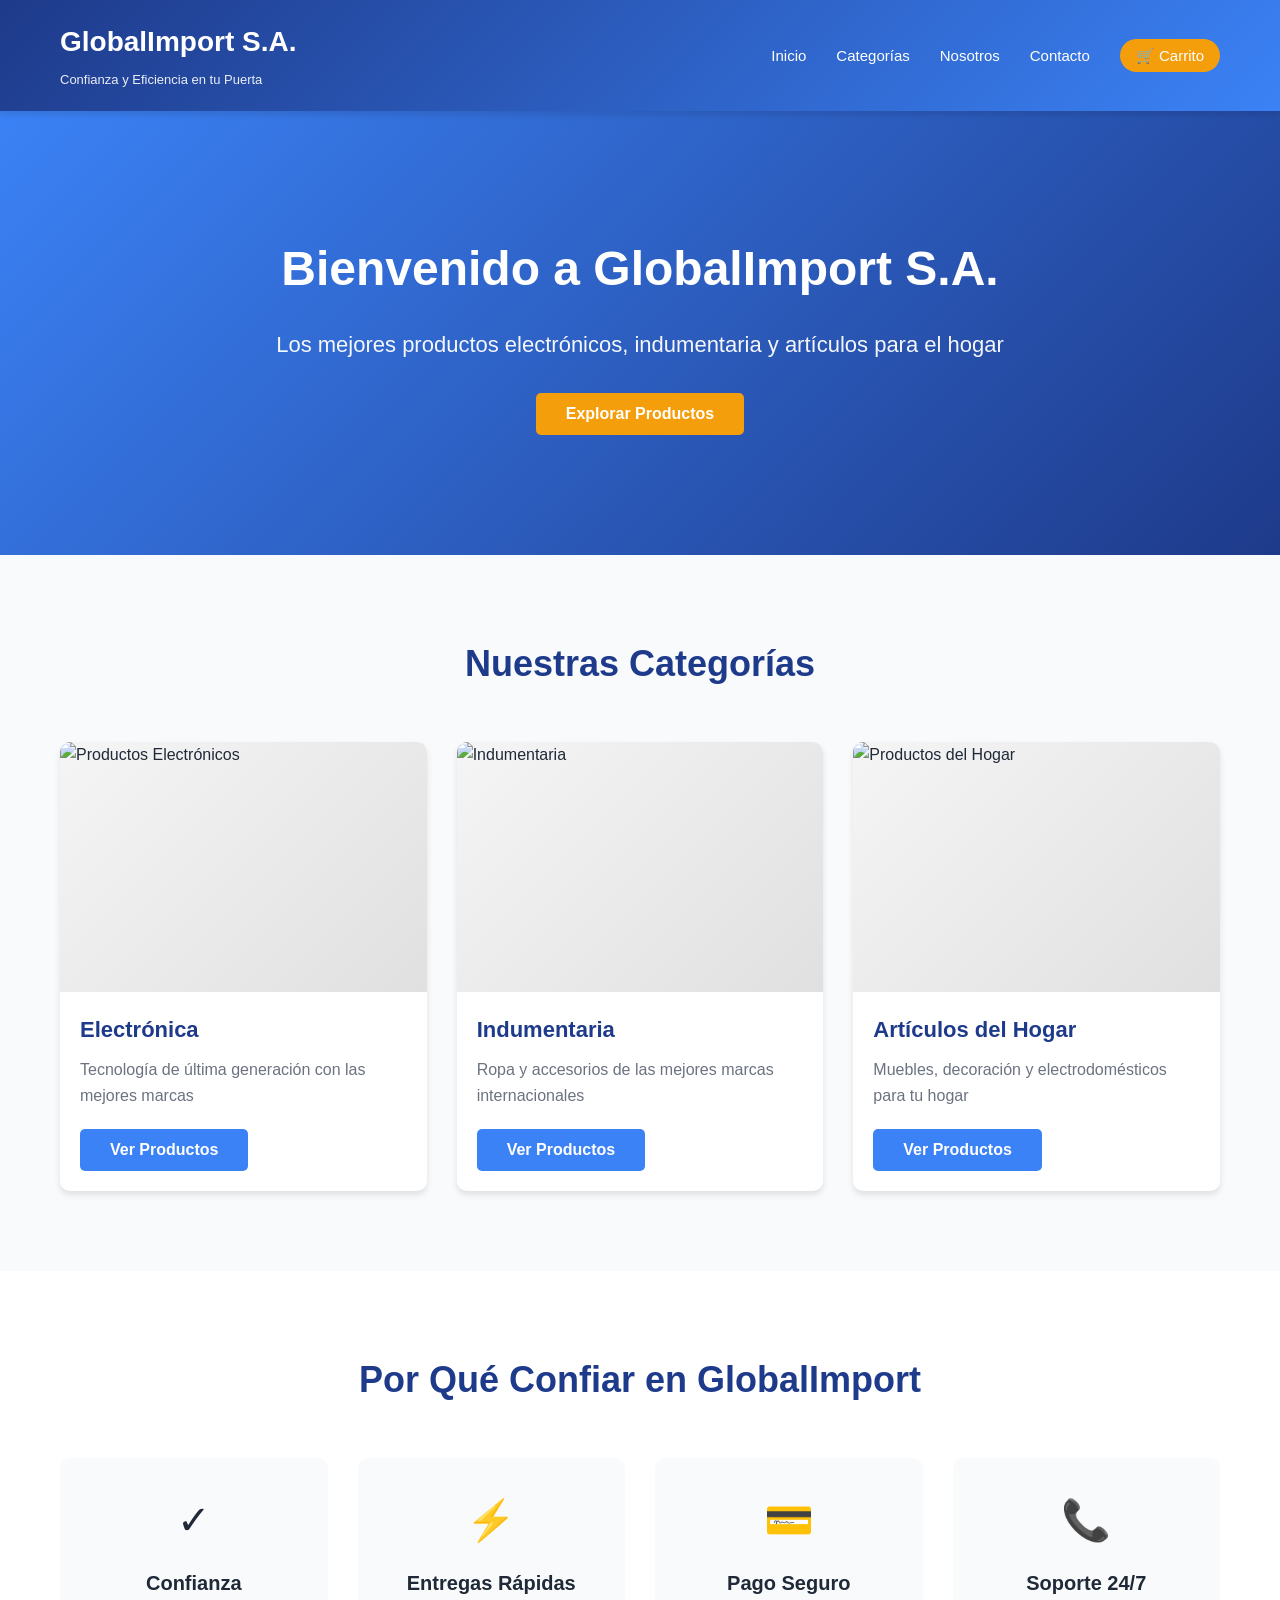
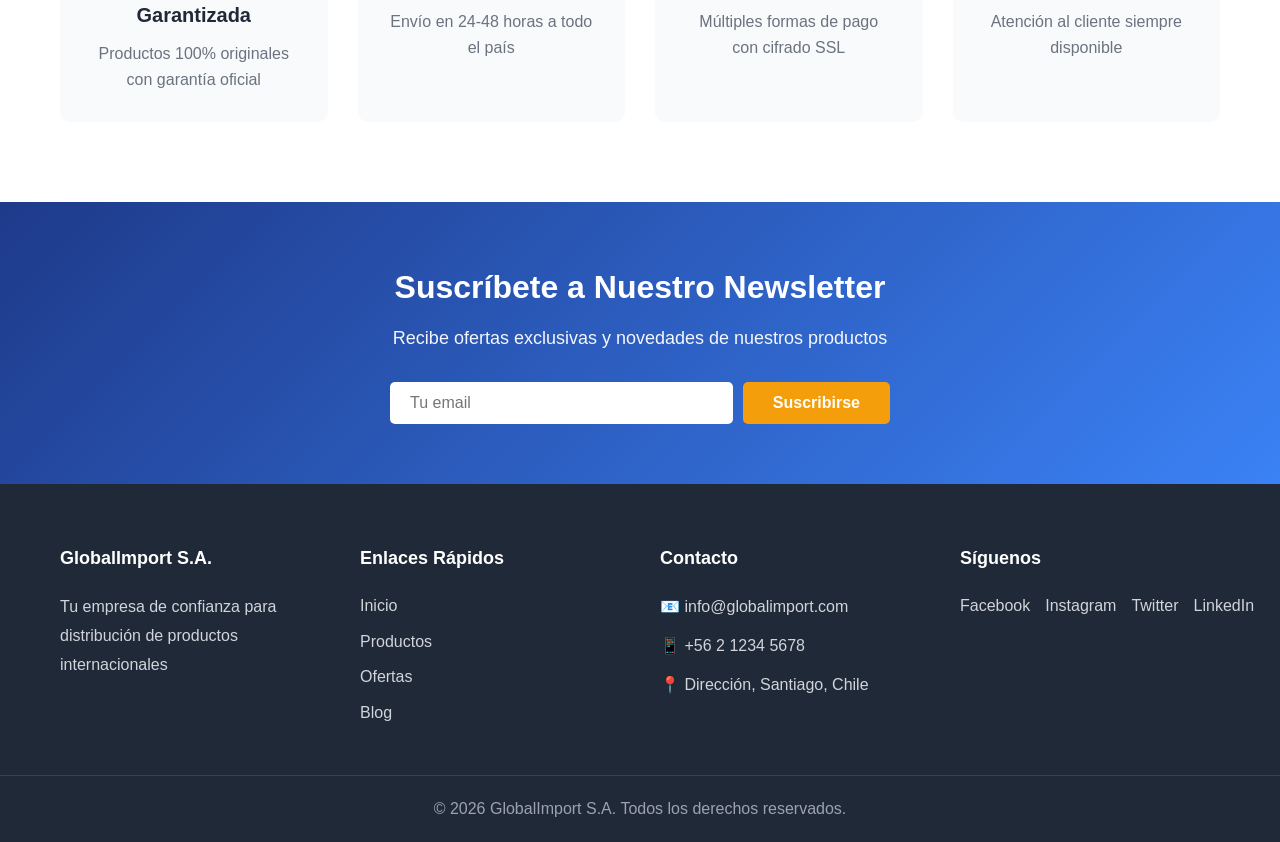
==== index.html @ 80c64818 "Segundo commit. Se tiene base." ====
<!DOCTYPE html>
<html lang="es">
<head>
    <meta charset="UTF-8">
    <meta name="viewport" content="width=device-width, initial-scale=1.0">
    <title>GlobalImport S.A. - Distribución de Productos Electrónicos, Indumentaria y del Hogar</title>
    <link rel="stylesheet" href="style.css">
</head>
<body>
    <!-- Header y Navegación -->
    <header class="header">
        <div class="container">
            <div class="logo">
                <h1>GlobalImport S.A.</h1>
                <p class="tagline">Confianza y Eficiencia en tu Puerta</p>
            </div>
            <nav class="navbar">
                <ul>
                    <li><a href="#inicio">Inicio</a></li>
                    <li><a href="#categorias">Categorías</a></li>
                    <li><a href="#nosotros">Nosotros</a></li>
                    <li><a href="#contacto">Contacto</a></li>
                    <li><a href="#" class="carrito">🛒 Carrito</a></li>
                </ul>
            </nav>
        </div>
    </header>

    <!-- Banner Principal -->
    <section class="hero" id="inicio">
        <div class="hero-content">
            <h2>Bienvenido a GlobalImport S.A.</h2>
            <p>Los mejores productos electrónicos, indumentaria y artículos para el hogar</p>
            <button class="btn btn-primary">Explorar Productos</button>
        </div>
    </section>

    <!-- Sección de Categorías -->
    <section class="categorias" id="categorias">
        <div class="container">
            <h2>Nuestras Categorías</h2>
            <div class="categoria-grid">
                <!-- Categoría: Electrónica -->
                <div class="categoria-card">
                    <div class="categoria-imagen electronica">
                        <img src="assets/images/electronica.jpg" alt="Productos Electrónicos">
                    </div>
                    <h3>Electrónica</h3>
                    <p>Tecnología de última generación con las mejores marcas</p>
                    <button class="btn btn-secondary">Ver Productos</button>
                </div>

                <!-- Categoría: Indumentaria -->
                <div class="categoria-card">
                    <div class="categoria-imagen indumentaria">
                        <img src="assets/images/indumentaria.jpg" alt="Indumentaria">
                    </div>
                    <h3>Indumentaria</h3>
                    <p>Ropa y accesorios de las mejores marcas internacionales</p>
                    <button class="btn btn-secondary">Ver Productos</button>
                </div>

                <!-- Categoría: Hogar -->
                <div class="categoria-card">
                    <div class="categoria-imagen hogar">
                        <img src="assets/images/hogar.jpg" alt="Productos del Hogar">
                    </div>
                    <h3>Artículos del Hogar</h3>
                    <p>Muebles, decoración y electrodomésticos para tu hogar</p>
                    <button class="btn btn-secondary">Ver Productos</button>
                </div>
            </div>
        </div>
    </section>

    <!-- Sección: Por Qué Elegirnos -->
    <section class="ventajas" id="nosotros">
        <div class="container">
            <h2>Por Qué Confiar en GlobalImport</h2>
            <div class="ventajas-grid">
                <div class="ventaja-item">
                    <div class="ventaja-icono">✓</div>
                    <h3>Confianza Garantizada</h3>
                    <p>Productos 100% originales con garantía oficial</p>
                </div>
                <div class="ventaja-item">
                    <div class="ventaja-icono">⚡</div>
                    <h3>Entregas Rápidas</h3>
                    <p>Envío en 24-48 horas a todo el país</p>
                </div>
                <div class="ventaja-item">
                    <div class="ventaja-icono">💳</div>
                    <h3>Pago Seguro</h3>
                    <p>Múltiples formas de pago con cifrado SSL</p>
                </div>
                <div class="ventaja-item">
                    <div class="ventaja-icono">📞</div>
                    <h3>Soporte 24/7</h3>
                    <p>Atención al cliente siempre disponible</p>
                </div>
            </div>
        </div>
    </section>

    <!-- Newsletter -->
    <section class="newsletter">
        <div class="container">
            <h2>Suscríbete a Nuestro Newsletter</h2>
            <p>Recibe ofertas exclusivas y novedades de nuestros productos</p>
            <form class="newsletter-form">
                <input type="email" placeholder="Tu email" required>
                <button type="submit" class="btn btn-primary">Suscribirse</button>
            </form>
        </div>
    </section>

    <!-- Footer -->
    <footer class="footer" id="contacto">
        <div class="container footer-content">
            <div class="footer-section">
                <h4>GlobalImport S.A.</h4>
                <p>Tu empresa de confianza para distribución de productos internacionales</p>
            </div>
            <div class="footer-section">
                <h4>Enlaces Rápidos</h4>
                <ul>
                    <li><a href="#">Inicio</a></li>
                    <li><a href="#">Productos</a></li>
                    <li><a href="#">Ofertas</a></li>
                    <li><a href="#">Blog</a></li>
                </ul>
            </div>
            <div class="footer-section">
                <h4>Contacto</h4>
                <p>📧 info@globalimport.com</p>
                <p>📱 +56 2 1234 5678</p>
                <p>📍 Dirección, Santiago, Chile</p>
            </div>
            <div class="footer-section">
                <h4>Síguenos</h4>
                <div class="social-links">
                    <a href="#">Facebook</a>
                    <a href="#">Instagram</a>
                    <a href="#">Twitter</a>
                    <a href="#">LinkedIn</a>
                </div>
            </div>
        </div>
        <div class="footer-bottom">
            <p>&copy; 2026 GlobalImport S.A. Todos los derechos reservados.</p>
        </div>
    </footer>
</body>
</html>
---- style.css ----
/* ==================== RESET Y VARIABLES ==================== */
* {
    margin: 0;
    padding: 0;
    box-sizing: border-box;
}

:root {
    --primary-color: #1e3a8a;
    --secondary-color: #3b82f6;
    --accent-color: #f59e0b;
    --success-color: #10b981;
    --danger-color: #ef4444;
    --light-bg: #f9fafb;
    --dark-text: #1f2937;
    --light-text: #6b7280;
    --border-color: #e5e7eb;
    --shadow: 0 4px 6px rgba(0, 0, 0, 0.1);
    --shadow-lg: 0 10px 25px rgba(0, 0, 0, 0.15);
}

body {
    font-family: 'Segoe UI', Tahoma, Geneva, Verdana, sans-serif;
    line-height: 1.6;
    color: var(--dark-text);
    background-color: #ffffff;
}

/* ==================== CONTENEDOR ==================== */
.container {
    max-width: 1200px;
    margin: 0 auto;
    padding: 0 20px;
}

/* ==================== HEADER ==================== */
.header {
    background: linear-gradient(135deg, var(--primary-color) 0%, var(--secondary-color) 100%);
    color: white;
    padding: 20px 0;
    box-shadow: var(--shadow);
    position: sticky;
    top: 0;
    z-index: 100;
}

.header .container {
    display: flex;
    justify-content: space-between;
    align-items: center;
}

.logo h1 {
    font-size: 28px;
    font-weight: 700;
    margin-bottom: 5px;
}

.tagline {
    font-size: 13px;
    opacity: 0.9;
    font-weight: 300;
}

.navbar ul {
    display: flex;
    list-style: none;
    gap: 30px;
    align-items: center;
}

.navbar a {
    color: white;
    text-decoration: none;
    font-weight: 500;
    transition: opacity 0.3s ease;
    font-size: 15px;
}

.navbar a:hover {
    opacity: 0.7;
}

.carrito {
    background-color: var(--accent-color);
    padding: 8px 16px;
    border-radius: 25px;
    font-weight: 600;
}

/* ==================== SECCIÓN HERO ==================== */
.hero {
    background: linear-gradient(135deg, var(--secondary-color) 0%, var(--primary-color) 100%);
    color: white;
    padding: 120px 20px;
    text-align: center;
    min-height: 400px;
    display: flex;
    align-items: center;
    justify-content: center;
}

.hero-content h2 {
    font-size: 48px;
    margin-bottom: 20px;
    font-weight: 700;
}

.hero-content p {
    font-size: 22px;
    margin-bottom: 30px;
    opacity: 0.95;
}

/* ==================== BOTONES ==================== */
.btn {
    padding: 12px 30px;
    border: none;
    border-radius: 5px;
    font-size: 16px;
    font-weight: 600;
    cursor: pointer;
    transition: all 0.3s ease;
    text-decoration: none;
    display: inline-block;
}

.btn-primary {
    background-color: var(--accent-color);
    color: white;
}

.btn-primary:hover {
    background-color: #d97706;
    transform: translateY(-2px);
    box-shadow: var(--shadow-lg);
}

.btn-secondary {
    background-color: var(--secondary-color);
    color: white;
}

.btn-secondary:hover {
    background-color: var(--primary-color);
    transform: translateY(-2px);
    box-shadow: var(--shadow-lg);
}

/* ==================== SECCIÓN CATEGORÍAS ==================== */
.categorias {
    padding: 80px 0;
    background-color: var(--light-bg);
}

.categorias h2 {
    text-align: center;
    font-size: 36px;
    margin-bottom: 50px;
    color: var(--primary-color);
}

.categoria-grid {
    display: grid;
    grid-template-columns: repeat(auto-fit, minmax(300px, 1fr));
    gap: 30px;
}

.categoria-card {
    background: white;
    border-radius: 10px;
    overflow: hidden;
    box-shadow: var(--shadow);
    transition: all 0.3s ease;
    display: flex;
    flex-direction: column;
}

.categoria-card:hover {
    transform: translateY(-10px);
    box-shadow: var(--shadow-lg);
}

.categoria-imagen {
    height: 250px;
    background: linear-gradient(135deg, #f5f5f5 0%, #e0e0e0 100%);
    display: flex;
    align-items: center;
    justify-content: center;
    overflow: hidden;
    position: relative;
}

.categoria-imagen img {
    width: 100%;
    height: 100%;
    object-fit: cover;
}

.categoria-card h3 {
    padding: 20px 20px 10px;
    font-size: 22px;
    color: var(--primary-color);
}

.categoria-card p {
    padding: 0 20px;
    color: var(--light-text);
    margin-bottom: 20px;
}

.categoria-card .btn {
    margin: 0 20px 20px;
    align-self: flex-start;
}

/* ==================== SECCIÓN VENTAJAS ==================== */
.ventajas {
    padding: 80px 0;
    background-color: white;
}

.ventajas h2 {
    text-align: center;
    font-size: 36px;
    margin-bottom: 50px;
    color: var(--primary-color);
}

.ventajas-grid {
    display: grid;
    grid-template-columns: repeat(auto-fit, minmax(250px, 1fr));
    gap: 30px;
}

.ventaja-item {
    text-align: center;
    padding: 30px;
    background-color: var(--light-bg);
    border-radius: 10px;
    transition: all 0.3s ease;
}

.ventaja-item:hover {
    background-color: var(--secondary-color);
    color: white;
    transform: translateY(-5px);
    box-shadow: var(--shadow-lg);
}

.ventaja-icono {
    font-size: 40px;
    margin-bottom: 15px;
    display: block;
}

.ventaja-item h3 {
    margin-bottom: 10px;
    font-size: 20px;
}

.ventaja-item p {
    color: var(--light-text);
}

.ventaja-item:hover p {
    color: rgba(255, 255, 255, 0.9);
}

/* ==================== NEWSLETTER ==================== */
.newsletter {
    background: linear-gradient(135deg, var(--primary-color) 0%, var(--secondary-color) 100%);
    color: white;
    padding: 60px 20px;
    text-align: center;
}

.newsletter h2 {
    font-size: 32px;
    margin-bottom: 10px;
}

.newsletter p {
    margin-bottom: 30px;
    font-size: 18px;
    opacity: 0.95;
}

.newsletter-form {
    display: flex;
    gap: 10px;
    max-width: 500px;
    margin: 0 auto;
    justify-content: center;
}

.newsletter-form input {
    flex: 1;
    padding: 12px 20px;
    border: none;
    border-radius: 5px;
    font-size: 16px;
}

/* ==================== FOOTER ==================== */
.footer {
    background-color: var(--dark-text);
    color: white;
    padding: 60px 0 20px;
}

.footer-content {
    display: grid;
    grid-template-columns: repeat(auto-fit, minmax(250px, 1fr));
    gap: 40px;
    margin-bottom: 40px;
}

.footer-section h4 {
    margin-bottom: 20px;
    font-size: 18px;
}

.footer-section p {
    color: #d1d5db;
    margin-bottom: 10px;
    line-height: 1.8;
}

.footer-section ul {
    list-style: none;
}

.footer-section ul li {
    margin-bottom: 10px;
}

.footer-section a {
    color: #d1d5db;
    text-decoration: none;
    transition: color 0.3s ease;
}

.footer-section a:hover {
    color: var(--accent-color);
}

.social-links {
    display: flex;
    gap: 15px;
}

.footer-bottom {
    border-top: 1px solid #374151;
    padding-top: 20px;
    text-align: center;
    color: #9ca3af;
}

/* ==================== RESPONSIVE DESIGN ==================== */
@media (max-width: 768px) {
    .header .container {
        flex-direction: column;
        gap: 20px;
    }

    .navbar ul {
        flex-wrap: wrap;
        gap: 15px;
        justify-content: center;
    }

    .hero-content h2 {
        font-size: 32px;
    }

    .hero-content p {
        font-size: 18px;
    }

    .categorias h2,
    .ventajas h2 {
        font-size: 28px;
    }

    .newsletter-form {
        flex-direction: column;
    }

    .categoria-grid {
        grid-template-columns: 1fr;
    }
}

@media (max-width: 480px) {
    .hero {
        padding: 60px 20px;
        min-height: 300px;
    }

    .hero-content h2 {
        font-size: 24px;
    }

    .hero-content p {
        font-size: 16px;
    }

    .navbar ul {
        gap: 10px;
        font-size: 14px;
    }

    .categorias,
    .ventajas {
        padding: 40px 0;
    }
}
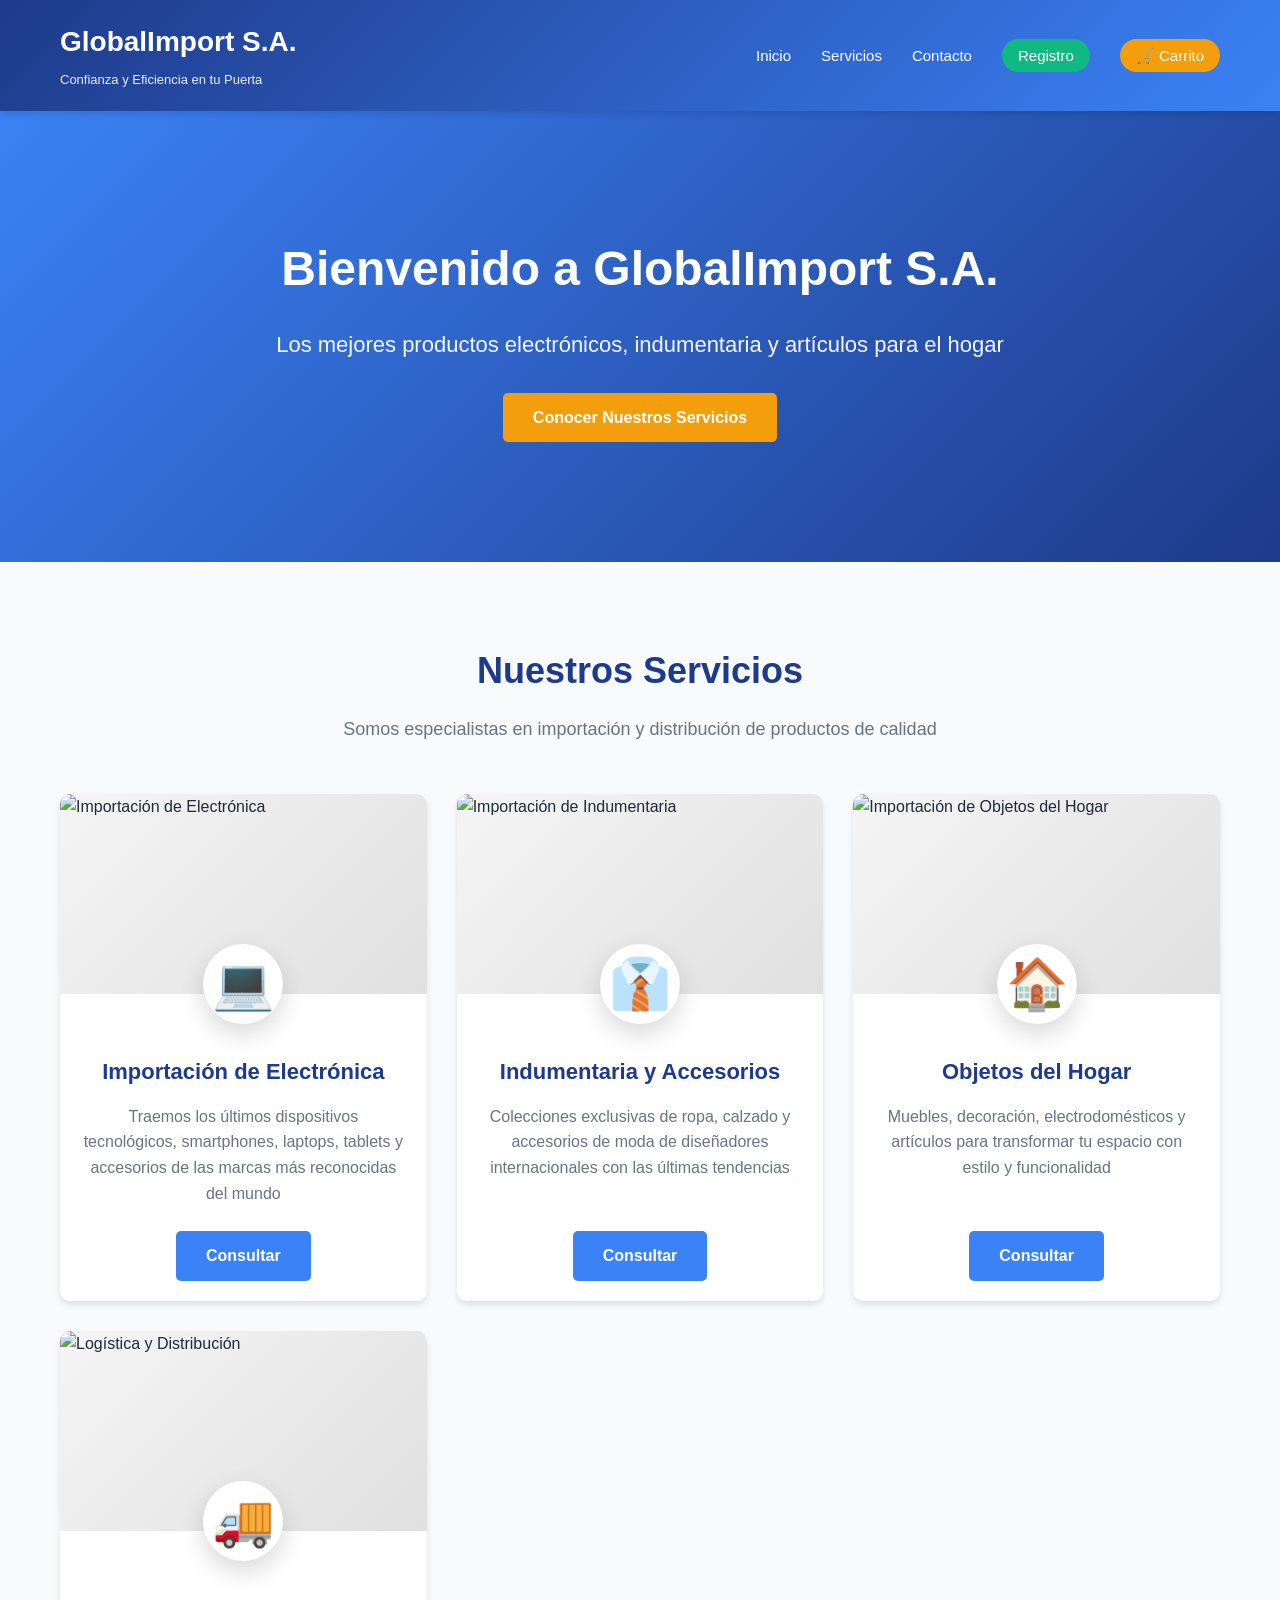
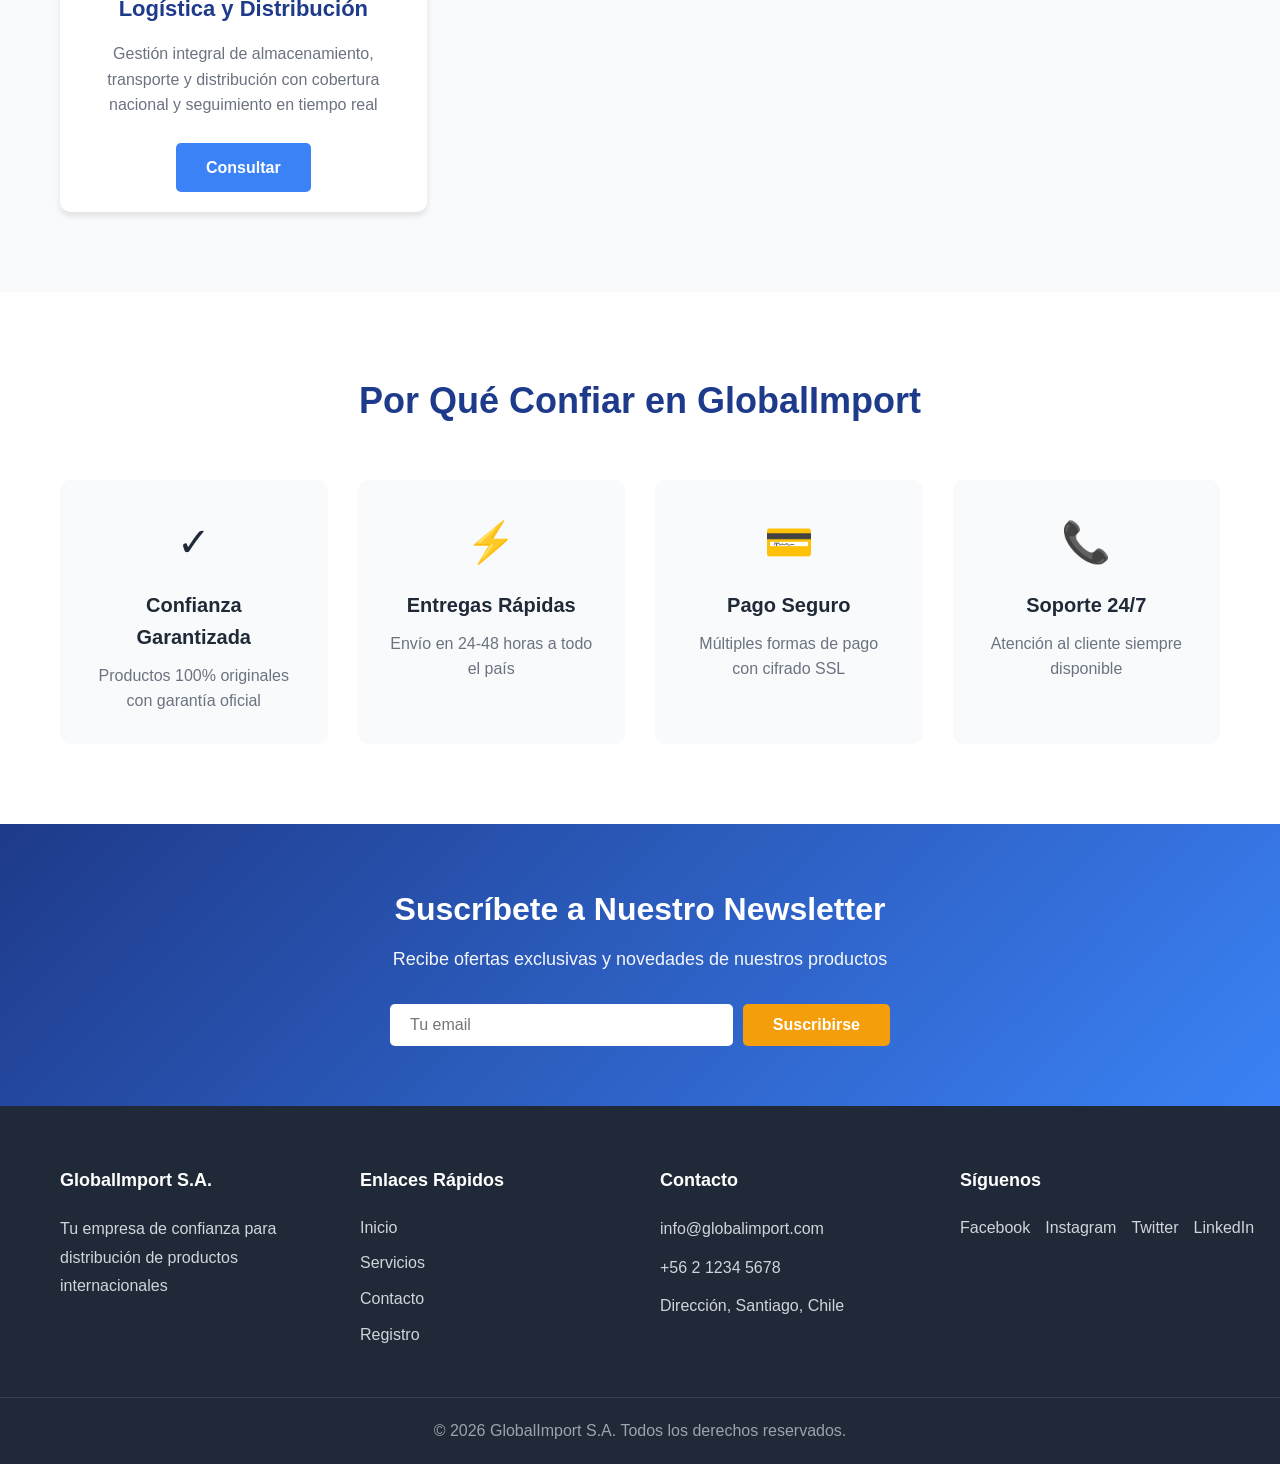
==== commit 0be321f7: "Tercer commit." ====
--- a/index.html
+++ b/index.html
@@ -17,9 +17,9 @@
             <nav class="navbar">
                 <ul>
                     <li><a href="#inicio">Inicio</a></li>
-                    <li><a href="#categorias">Categorías</a></li>
-                    <li><a href="#nosotros">Nosotros</a></li>
+                    <li><a href="#servicios">Servicios</a></li>
                     <li><a href="#contacto">Contacto</a></li>
+                    <li><a href="registro.html" class="registro-btn">Registro</a></li>
                     <li><a href="#" class="carrito">🛒 Carrito</a></li>
                 </ul>
             </nav>
@@ -31,50 +31,65 @@
         <div class="hero-content">
             <h2>Bienvenido a GlobalImport S.A.</h2>
             <p>Los mejores productos electrónicos, indumentaria y artículos para el hogar</p>
-            <button class="btn btn-primary">Explorar Productos</button>
+            <a href="#servicios" class="btn btn-primary">Conocer Nuestros Servicios</a>
         </div>
     </section>
 
-    <!-- Sección de Categorías -->
-    <section class="categorias" id="categorias">
+    <!-- Sección de Servicios -->
+    <section class="servicios" id="servicios">
         <div class="container">
-            <h2>Nuestras Categorías</h2>
-            <div class="categoria-grid">
-                <!-- Categoría: Electrónica -->
-                <div class="categoria-card">
-                    <div class="categoria-imagen electronica">
-                        <img src="assets/images/electronica.jpg" alt="Productos Electrónicos">
+            <h2>Nuestros Servicios</h2>
+            <p class="servicios-subtitle">Somos especialistas en importación y distribución de productos de calidad</p>
+            <div class="servicio-grid">
+                <!-- Servicio: Importación de Electrónica -->
+                <div class="servicio-card">
+                    <div class="servicio-imagen">
+                        <img src="assets/images/electronica.jpg" alt="Importación de Electrónica">
                     </div>
-                    <h3>Electrónica</h3>
-                    <p>Tecnología de última generación con las mejores marcas</p>
-                    <button class="btn btn-secondary">Ver Productos</button>
+                    <div class="servicio-icono">💻</div>
+                    <h3>Importación de Electrónica</h3>
+                    <p>Traemos los últimos dispositivos tecnológicos, smartphones, laptops, tablets y accesorios de las marcas más reconocidas del mundo</p>
+                    <a href="#contacto" class="btn btn-secondary">Consultar</a>
                 </div>
 
-                <!-- Categoría: Indumentaria -->
-                <div class="categoria-card">
-                    <div class="categoria-imagen indumentaria">
-                        <img src="assets/images/indumentaria.jpg" alt="Indumentaria">
+                <!-- Servicio: Importación de Indumentaria y Accesorios -->
+                <div class="servicio-card">
+                    <div class="servicio-imagen">
+                        <img src="assets/images/indumentaria.jpg" alt="Importación de Indumentaria">
                     </div>
-                    <h3>Indumentaria</h3>
-                    <p>Ropa y accesorios de las mejores marcas internacionales</p>
-                    <button class="btn btn-secondary">Ver Productos</button>
+                    <div class="servicio-icono">👔</div>
+                    <h3>Indumentaria y Accesorios</h3>
+                    <p>Colecciones exclusivas de ropa, calzado y accesorios de moda de diseñadores internacionales con las últimas tendencias</p>
+                    <a href="#contacto" class="btn btn-secondary">Consultar</a>
                 </div>
 
-                <!-- Categoría: Hogar -->
-                <div class="categoria-card">
-                    <div class="categoria-imagen hogar">
-                        <img src="assets/images/hogar.jpg" alt="Productos del Hogar">
+                <!-- Servicio: Importación de Objetos del Hogar -->
+                <div class="servicio-card">
+                    <div class="servicio-imagen">
+                        <img src="assets/images/hogar.jpg" alt="Importación de Objetos del Hogar">
                     </div>
-                    <h3>Artículos del Hogar</h3>
-                    <p>Muebles, decoración y electrodomésticos para tu hogar</p>
-                    <button class="btn btn-secondary">Ver Productos</button>
+                    <div class="servicio-icono">🏠</div>
+                    <h3>Objetos del Hogar</h3>
+                    <p>Muebles, decoración, electrodomésticos y artículos para transformar tu espacio con estilo y funcionalidad</p>
+                    <a href="#contacto" class="btn btn-secondary">Consultar</a>
+                </div>
+
+                <!-- Servicio: Logística y Distribución -->
+                <div class="servicio-card">
+                    <div class="servicio-imagen">
+                        <img src="assets/images/logistica.jpg" alt="Logística y Distribución">
+                    </div>
+                    <div class="servicio-icono">🚚</div>
+                    <h3>Logística y Distribución</h3>
+                    <p>Gestión integral de almacenamiento, transporte y distribución con cobertura nacional y seguimiento en tiempo real</p>
+                    <a href="#contacto" class="btn btn-secondary">Consultar</a>
                 </div>
             </div>
         </div>
     </section>
 
     <!-- Sección: Por Qué Elegirnos -->
-    <section class="ventajas" id="nosotros">
+    <section class="ventajas">
         <div class="container">
             <h2>Por Qué Confiar en GlobalImport</h2>
             <div class="ventajas-grid">
@@ -124,17 +139,17 @@
             <div class="footer-section">
                 <h4>Enlaces Rápidos</h4>
                 <ul>
-                    <li><a href="#">Inicio</a></li>
-                    <li><a href="#">Productos</a></li>
-                    <li><a href="#">Ofertas</a></li>
-                    <li><a href="#">Blog</a></li>
+                    <li><a href="#inicio">Inicio</a></li>
+                    <li><a href="#servicios">Servicios</a></li>
+                    <li><a href="#contacto">Contacto</a></li>
+                    <li><a href="registro.html">Registro</a></li>
                 </ul>
             </div>
             <div class="footer-section">
                 <h4>Contacto</h4>
-                <p>📧 info@globalimport.com</p>
-                <p>📱 +56 2 1234 5678</p>
-                <p>📍 Dirección, Santiago, Chile</p>
+                <p>info@globalimport.com</p>
+                <p>+56 2 1234 5678</p>
+                <p>Dirección, Santiago, Chile</p>
             </div>
             <div class="footer-section">
                 <h4>Síguenos</h4>
--- a/style.css
+++ b/style.css
@@ -88,6 +88,18 @@
     font-weight: 600;
 }
 
+.registro-btn {
+    background-color: var(--success-color);
+    padding: 8px 16px;
+    border-radius: 25px;
+    font-weight: 600;
+    transition: background-color 0.3s ease;
+}
+
+.registro-btn:hover {
+    background-color: #059669;
+}
+
 /* ==================== SECCIÓN HERO ==================== */
 .hero {
     background: linear-gradient(135deg, var(--secondary-color) 0%, var(--primary-color) 100%);
@@ -147,26 +159,33 @@
     box-shadow: var(--shadow-lg);
 }
 
-/* ==================== SECCIÓN CATEGORÍAS ==================== */
-.categorias {
+/* ==================== SECCIÓN SERVICIOS ==================== */
+.servicios {
     padding: 80px 0;
     background-color: var(--light-bg);
 }
 
-.categorias h2 {
+.servicios h2 {
     text-align: center;
     font-size: 36px;
+    margin-bottom: 15px;
+    color: var(--primary-color);
+}
+
+.servicios-subtitle {
+    text-align: center;
+    font-size: 18px;
+    color: var(--light-text);
     margin-bottom: 50px;
-    color: var(--primary-color);
-}
-
-.categoria-grid {
+}
+
+.servicio-grid {
     display: grid;
-    grid-template-columns: repeat(auto-fit, minmax(300px, 1fr));
+    grid-template-columns: repeat(auto-fit, minmax(280px, 1fr));
     gap: 30px;
 }
 
-.categoria-card {
+.servicio-card {
     background: white;
     border-radius: 10px;
     overflow: hidden;
@@ -174,15 +193,16 @@
     transition: all 0.3s ease;
     display: flex;
     flex-direction: column;
-}
-
-.categoria-card:hover {
-    transform: translateY(-10px);
+    position: relative;
+}
+
+.servicio-card:hover {
+    transform: translateY(-15px);
     box-shadow: var(--shadow-lg);
 }
 
-.categoria-imagen {
-    height: 250px;
+.servicio-imagen {
+    height: 200px;
     background: linear-gradient(135deg, #f5f5f5 0%, #e0e0e0 100%);
     display: flex;
     align-items: center;
@@ -191,27 +211,47 @@
     position: relative;
 }
 
-.categoria-imagen img {
+.servicio-imagen img {
     width: 100%;
     height: 100%;
     object-fit: cover;
 }
 
-.categoria-card h3 {
-    padding: 20px 20px 10px;
+.servicio-icono {
+    font-size: 50px;
+    position: absolute;
+    top: 150px;
+    left: 50%;
+    transform: translateX(-50%);
+    background: white;
+    width: 80px;
+    height: 80px;
+    border-radius: 50%;
+    display: flex;
+    align-items: center;
+    justify-content: center;
+    box-shadow: var(--shadow-lg);
+    z-index: 10;
+}
+
+.servicio-card h3 {
+    padding: 60px 20px 15px;
     font-size: 22px;
     color: var(--primary-color);
-}
-
-.categoria-card p {
+    text-align: center;
+}
+
+.servicio-card p {
     padding: 0 20px;
     color: var(--light-text);
-    margin-bottom: 20px;
-}
-
-.categoria-card .btn {
+    margin-bottom: 25px;
+    text-align: center;
+    flex-grow: 1;
+}
+
+.servicio-card .btn {
     margin: 0 20px 20px;
-    align-self: flex-start;
+    align-self: center;
 }
 
 /* ==================== SECCIÓN VENTAJAS ==================== */
@@ -387,8 +427,14 @@
         flex-direction: column;
     }
 
-    .categoria-grid {
+    .servicio-grid {
         grid-template-columns: 1fr;
+    }
+    
+    .servicio-icono {
+        font-size: 40px;
+        width: 70px;
+        height: 70px;
     }
 }
 
